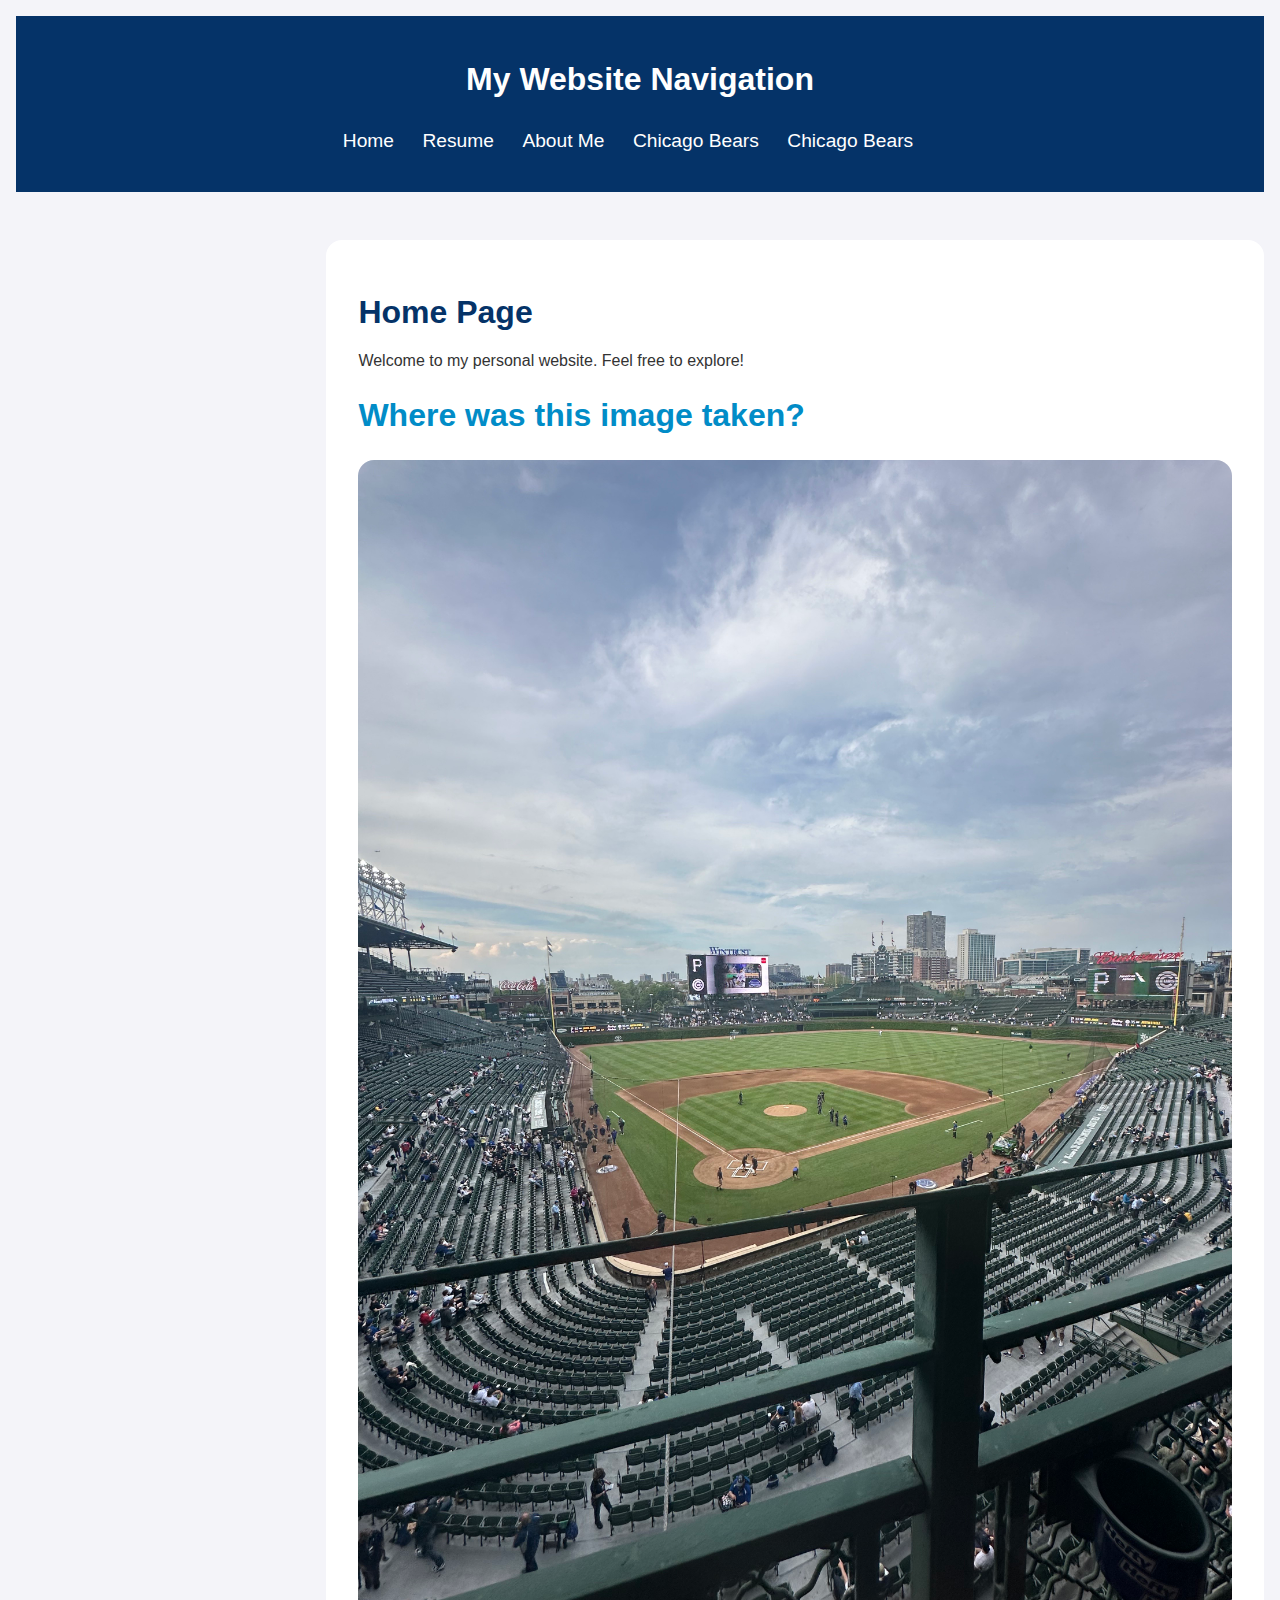
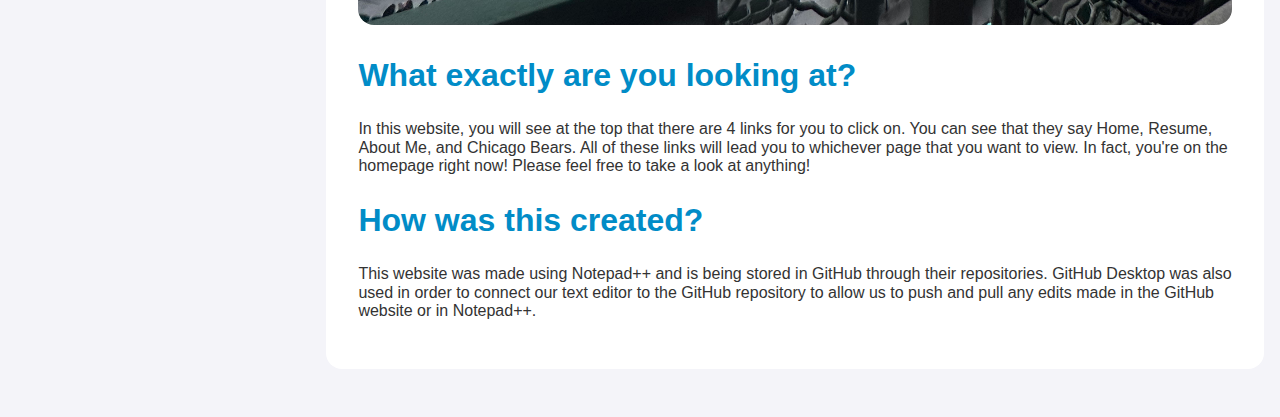
==== index.html @ 5650ef27 "copy over all files from project 2 repository" ====
<!DOCTYPE html>
<html lang="en">
  <head>
    <meta charset="utf-8">
    <meta name="viewport" content="width=device-width, initial-scale=1.0">
    <title>Homepage of Carlos Ayala's Website!</title>
    <link rel="stylesheet" href="css/style.css">
	<link rel="stylesheet" href="css/reset.css">
  </head>
  <body>
    <div class="menu" id="navigation-menu">
      <h1 class="menu-title">My Website Navigation</h1>
      <ul class="menu-list">
        <li class="menu-item"><a href="index.html" class="menu-link">Home</a></li>
        <li class="menu-item"><a href="resume.html" class="menu-link">Resume</a></li>
        <li class="menu-item"><a href="aboutme.html" class="menu-link">About Me</a></li>
        <li class="menu-item"><a href="bears.html" class="menu-link">Chicago Bears</a></li>
        <li class="menu-item"><a href="bears.html" class="menu-link">Chicago Bears</a></li>
      </ul>
    </div>
    <div class="main-content" id="home-content-section">
      <h1 class="page-title">Home Page</h1>
      <p class="intro-text">Welcome to my personal website. Feel free to explore!</p>
      <h2 class="section-title">Where was this image taken?</h2>
      <img src="media/wrigley_field.jpeg" alt="A picture of Wrigley Field from this season!" class="wrigley-field">
      <h2 class="section-title">What exactly are you looking at?</h2>
      <p class="content-text">In this website, you will see at the top that there are 4 links for you to click on. You can see that they say Home, Resume, About Me, and Chicago Bears. All of these links will lead you to whichever page that you want to view. In fact, you're on the homepage right now! Please feel free to take a look at anything!</p>
      <h2 class="section-title">How was this created?</h2>
      <p class="content-text">This website was made using Notepad++ and is being stored in GitHub through their repositories. GitHub Desktop was also used in order to connect our text editor to the GitHub repository to allow us to push and pull any edits made in the GitHub website or in Notepad++.</p>
    </div>
  </body>
</html>
---- css/style.css ----
/* General page styles */
body {
  font-family: 'Arial', Helvetica, sans-serif;
  background-color: #f4f4f9;
  margin: 0;
  padding: 1rem;
  color: #333;
}

/* Centering content with margins */
.container {
  width: 80%;
  margin: 0 auto;
  padding: 2rem;
  text-align: center;
}

/* Navigation Menu */
.menu {
  background-color: #053368;
  padding: 1.5rem 0;
  margin-bottom: 3rem;
  text-align: center; /* Centering navigation */
}

.menu h1 {
  color: #fff;
  margin-bottom: 1rem;
}

.menu ul {
  display: inline-block; /* Centering list items */
  padding: 0;
}

.menu ul li {
  display: inline;
  margin-right: 1.5rem;
}

.menu ul li a {
  color: #fff;
  text-decoration: none;
  font-size: 1.2rem;
}

/* Header styles */
h1 {
  font-size: 2.5rem;
  color: #053368;
}

h2 {
  font-size: 2rem;
  color: #018CC7;
}

h3, h4 {
  color: #333;
  font-weight: 600;
}

/* Resume Section Layout */
.resume-section {
  display: flex;
  flex-direction: column;
  gap: 2rem;
}

/* Projects and Education Styling */
.projects, .education {
  display: block;
  margin-bottom: 2rem;
  background-color: #fff;
  padding: 2rem;
  border-radius: 1rem;
  box-shadow: 0 0 10px rgba(0, 0, 0, 0.1);
}

/* Content styles */
.main-content, .basic-info, .work-experience, .projects, .education, .hobbies, .sports-played, .bears-video {
  background-color: #fff;
  border-radius: 1rem;
  padding: 2rem;
  margin-bottom: 3rem;
}

/* Table Styles */
.fact-table {
  width: 100%;
  background-color: #fff;
  border-radius: 1rem;
  margin: 0 auto;
}

.fact-table th, .fact-table td {
  padding: 1.5rem;
  text-align: center;
  border: 1px solid #333;
}

.fact-table th {
  background-color: #018CC7;
  color: white;
  font-size: 1.2rem;
}

.fact-table td {
  font-size: 1rem;
}

/* Image styles */
img {
  display: block;
  max-width: 100%;
  height: auto;
  margin: 0 auto 2rem;
  border-radius: 1rem;
}

wrigley-field {
  max-width: 25rem;
  max-height: 20rem;
  width: auto;
  height: auto;
  border-radius: 1rem;
  display: block;
  margin: 0 auto 2rem;
}

.footer-pictures img, .favorite-players img {
  max-width: 25rem;
  max-height: 20rem;
  width: 100%;
  height: auto;
  border-radius: 1rem;
}

/* Video Styling */
.bears-video {
  width: 100%;
  max-width: 43.75rem;
  height: 25rem;
  border: none;
}

/* Footer Styles for Images */
.footer-pictures {
  text-align: center;
}

/* List Styling */
ul, ol {
  padding-left: 2.5rem;
  text-align: left;
}

ul li, ol li {
  margin-bottom: 1rem;
}

/* Positioned Elements (Floats and Positions) */
.sidebar {
  float: left;
  width: 25%;
  padding: 1rem;
}

.main-content {
  float: right;
  width: 70%;
}

.feature-box {
  position: relative;
  margin-top: 2rem;
}

.footer {
  position: absolute;
  bottom: 0;
  width: 100%;
}

/* Media Queries for Responsiveness */
@media (max-width: 768px) {
  .container {
    width: 90%;
    padding: 1rem;
  }

  h1 {
    font-size: 2rem;
  }

  h2 {
    font-size: 1.5rem;
  }

  .wrigley-field, .footer-pictures img {
    max-width: 100%;
  }
}
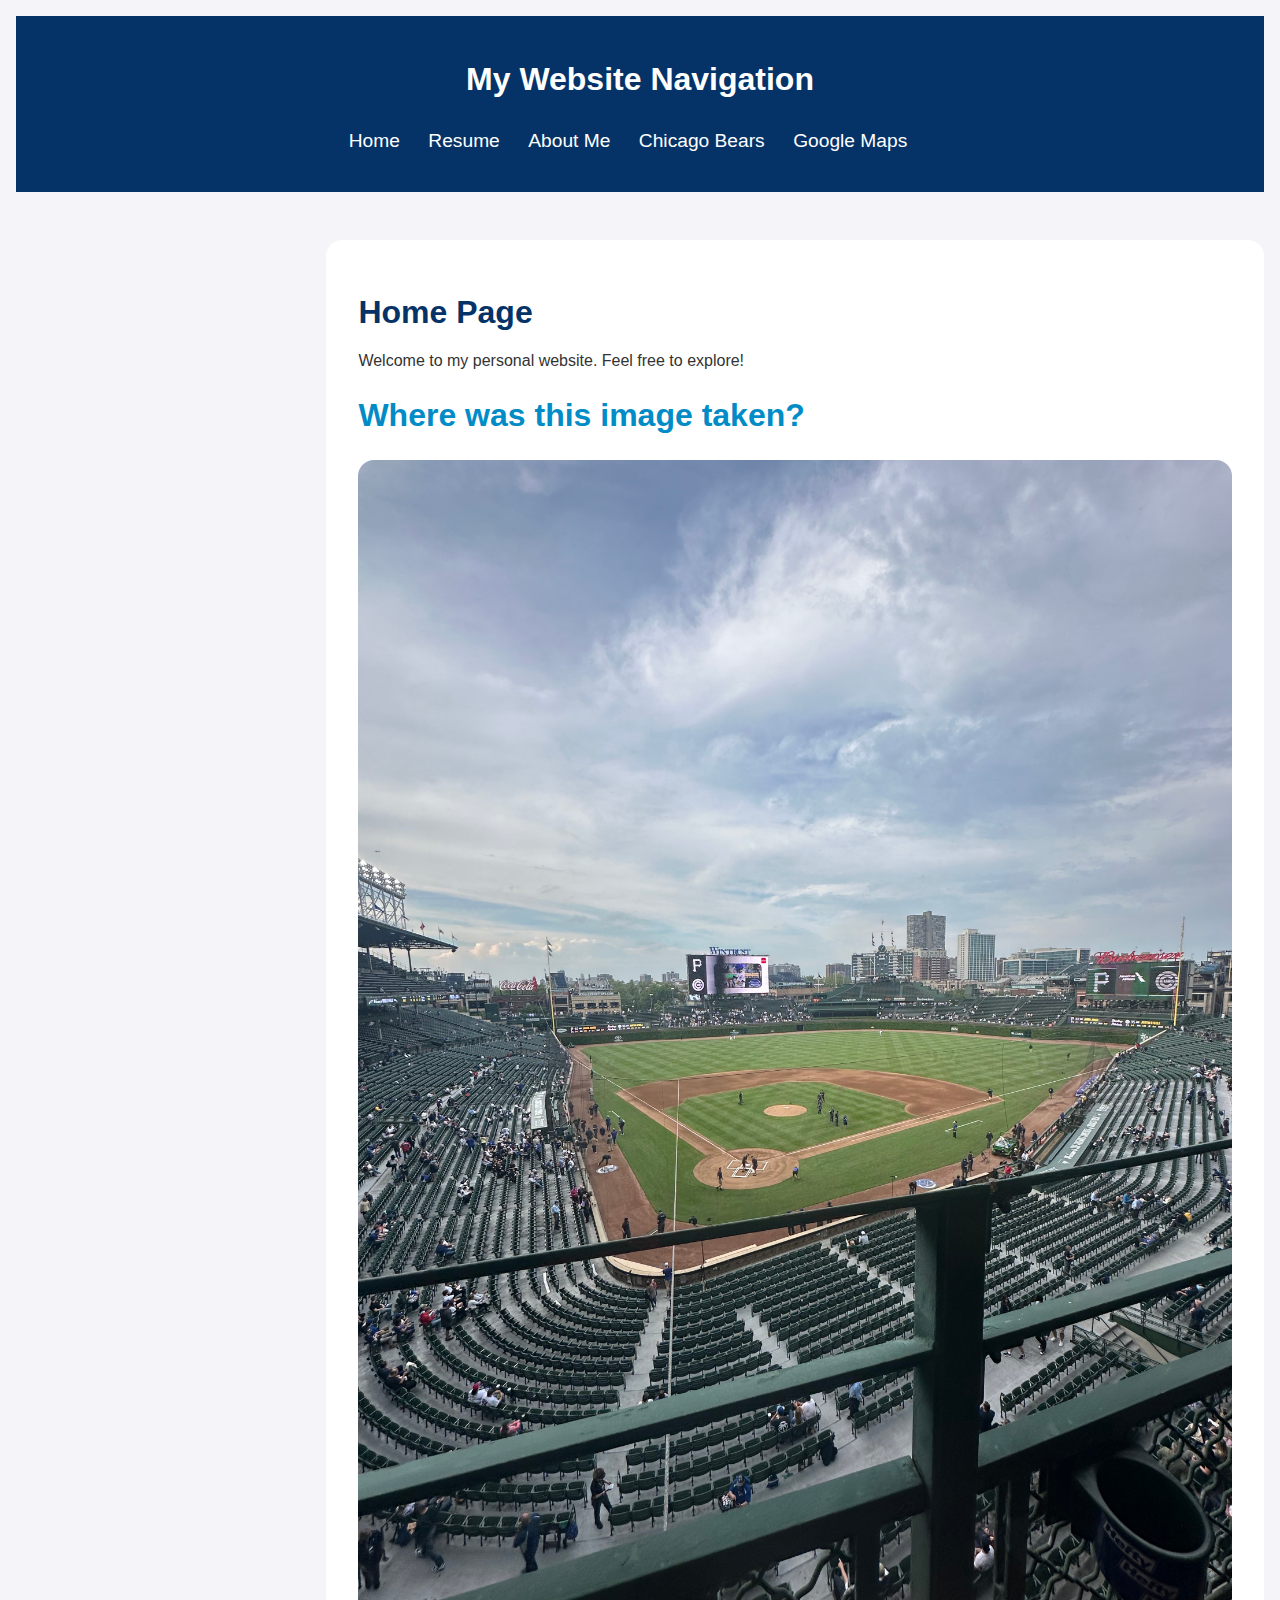
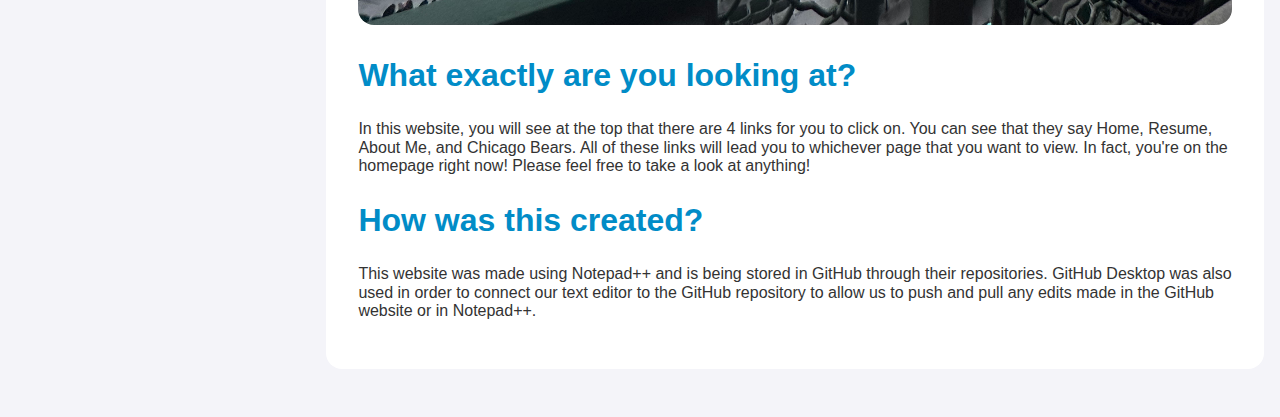
==== commit 8d786b39: "fixed wording again" ====
--- a/index.html
+++ b/index.html
@@ -15,7 +15,7 @@
         <li class="menu-item"><a href="resume.html" class="menu-link">Resume</a></li>
         <li class="menu-item"><a href="aboutme.html" class="menu-link">About Me</a></li>
         <li class="menu-item"><a href="bears.html" class="menu-link">Chicago Bears</a></li>
-        <li class="menu-item"><a href="bears.html" class="menu-link">Chicago Bears</a></li>
+        <li class="menu-item"><a href="googlemapsapi.html" class="menu-link">Google Maps</a></li>
       </ul>
     </div>
     <div class="main-content" id="home-content-section">
